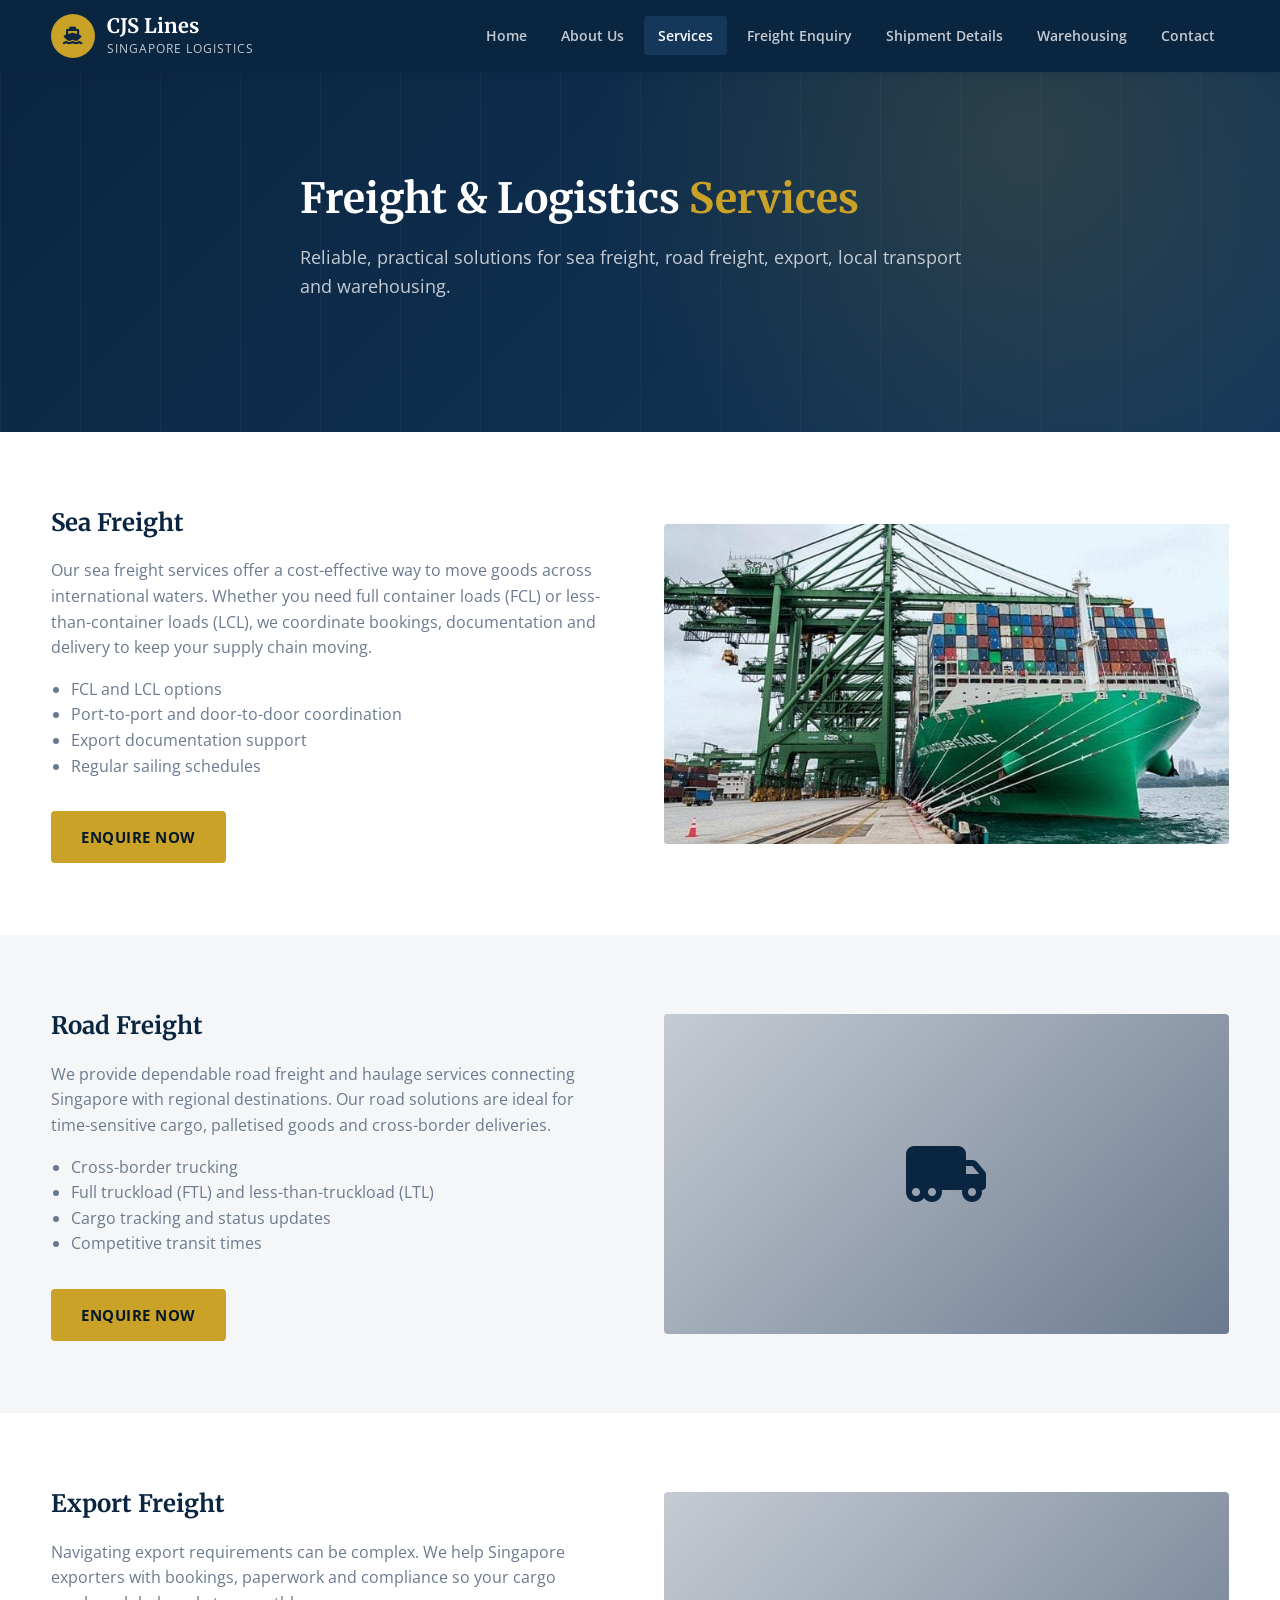
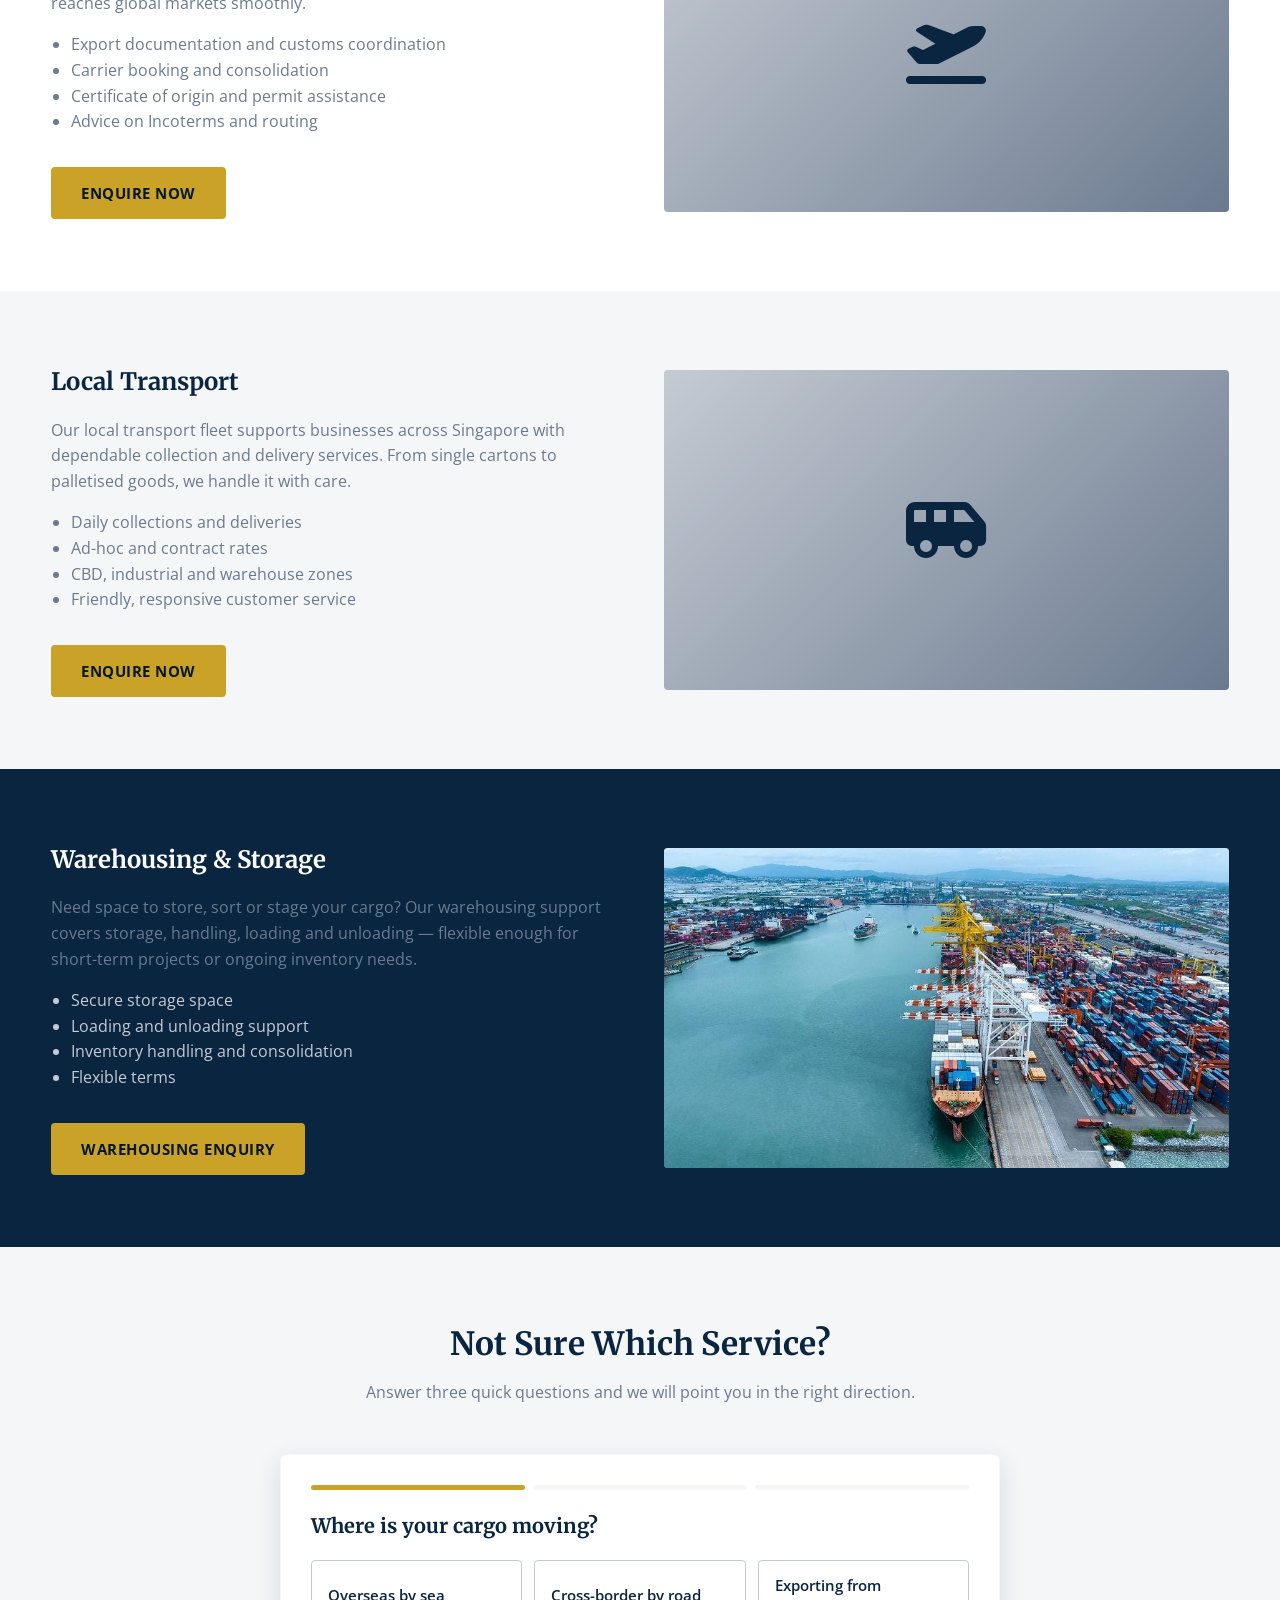
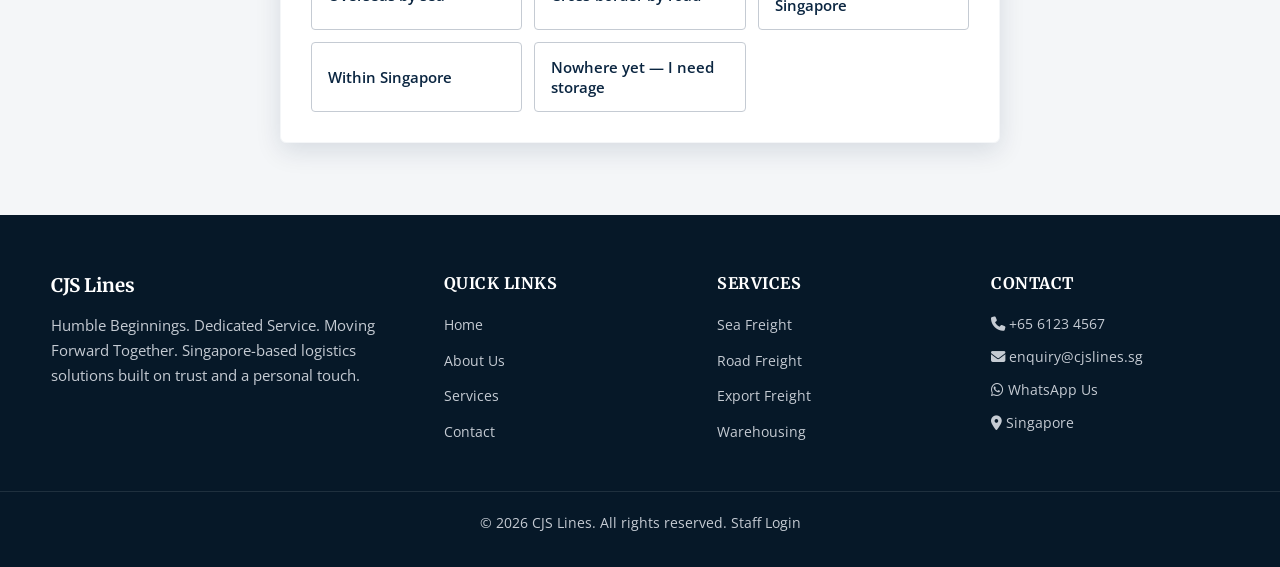
==== services.html @ 013a4bb3 "Initial commit: CJS Lines classic navy transport website" ====
<!DOCTYPE html>
<html lang="en">
<head>
  <meta charset="UTF-8" />
  <meta name="viewport" content="width=device-width, initial-scale=1.0" />
  <title>Freight Services — CJS Lines | Singapore Logistics</title>
  <meta name="description" content="CJS Lines offers sea freight, road freight, export freight, local transport and warehousing services from Singapore." />
  <link rel="preconnect" href="https://fonts.googleapis.com" />
  <link rel="preconnect" href="https://fonts.gstatic.com" crossorigin />
  <link href="https://fonts.googleapis.com/css2?family=Merriweather:wght@400;700&family=Open+Sans:wght@400;600;700&display=swap" rel="stylesheet" />
  <link rel="stylesheet" href="https://cdnjs.cloudflare.com/ajax/libs/font-awesome/6.5.1/css/all.min.css" />
  <link rel="stylesheet" href="css/style.css" />
</head>
<body>
  <header class="site-header">
    <div class="container header-inner">
      <div class="logo">
        <a href="index.html" aria-label="CJS Lines home">
          <div class="logo-icon"><i class="fa-solid fa-ship"></i></div>
          <div class="logo-text">
            <strong>CJS Lines</strong>
            <span>Singapore Logistics</span>
          </div>
        </a>
      </div>
      <button class="menu-toggle" aria-label="Toggle menu" aria-expanded="false">
        <i class="fa-solid fa-bars"></i>
      </button>
      <nav class="main-nav">
        <ul>
          <li><a href="index.html">Home</a></li>
          <li><a href="about.html">About Us</a></li>
          <li><a href="services.html" class="active">Services</a></li>
          <li><a href="freight-enquiry.html">Freight Enquiry</a></li>
          <li><a href="shipping-schedule.html">Shipment Details</a></li>
          <li><a href="warehousing.html">Warehousing</a></li>
          <li><a href="contact.html">Contact</a></li>
        </ul>
      </nav>
    </div>
  </header>

  <main>
    <!-- Hero -->
    <section class="hero" style="min-height: 360px;">
      <div class="container hero-content">
        <h1>Freight &amp; Logistics <span>Services</span></h1>
        <p>Reliable, practical solutions for sea freight, road freight, export, local transport and warehousing.</p>
      </div>
    </section>

    <!-- Sea Freight -->
    <section class="section" id="sea-freight">
      <div class="container about-row">
        <div class="about-text">
          <h2>Sea Freight</h2>
          <p>Our sea freight services offer a cost-effective way to move goods across international waters. Whether you need full container loads (FCL) or less-than-container loads (LCL), we coordinate bookings, documentation and delivery to keep your supply chain moving.</p>
          <ul style="padding-left: 20px; color: var(--grey);">
            <li>FCL and LCL options</li>
            <li>Port-to-port and door-to-door coordination</li>
            <li>Export documentation support</li>
            <li>Regular sailing schedules</li>
          </ul>
          <a href="freight-enquiry.html" class="btn btn-primary mt-2">Enquire now</a>
        </div>
        <div class="about-image">
          <img src="ship%202.jpeg" alt="Container vessel berthed alongside gantry cranes" style="position: absolute; inset: 0; width: 100%; height: 100%; object-fit: cover;" />
        </div>
      </div>
    </section>

    <!-- Road Freight -->
    <section class="section section-grey" id="road-freight">
      <div class="container about-row">
        <div class="about-image" style="order: 2;">
          <i class="fa-solid fa-truck-moving" style="font-size: 4rem;"></i>
        </div>
        <div class="about-text" style="order: 1;">
          <h2>Road Freight</h2>
          <p>We provide dependable road freight and haulage services connecting Singapore with regional destinations. Our road solutions are ideal for time-sensitive cargo, palletised goods and cross-border deliveries.</p>
          <ul style="padding-left: 20px; color: var(--grey);">
            <li>Cross-border trucking</li>
            <li>Full truckload (FTL) and less-than-truckload (LTL)</li>
            <li>Cargo tracking and status updates</li>
            <li>Competitive transit times</li>
          </ul>
          <a href="freight-enquiry.html" class="btn btn-primary mt-2">Enquire now</a>
        </div>
      </div>
    </section>

    <!-- Export Freight -->
    <section class="section" id="export-freight">
      <div class="container about-row">
        <div class="about-text">
          <h2>Export Freight</h2>
          <p>Navigating export requirements can be complex. We help Singapore exporters with bookings, paperwork and compliance so your cargo reaches global markets smoothly.</p>
          <ul style="padding-left: 20px; color: var(--grey);">
            <li>Export documentation and customs coordination</li>
            <li>Carrier booking and consolidation</li>
            <li>Certificate of origin and permit assistance</li>
            <li>Advice on Incoterms and routing</li>
          </ul>
          <a href="freight-enquiry.html" class="btn btn-primary mt-2">Enquire now</a>
        </div>
        <div class="about-image">
          <i class="fa-solid fa-plane-departure" style="font-size: 4rem;"></i>
        </div>
      </div>
    </section>

    <!-- Local Transport -->
    <section class="section section-grey" id="local-transport">
      <div class="container about-row">
        <div class="about-image" style="order: 2;">
          <i class="fa-solid fa-van-shuttle" style="font-size: 4rem;"></i>
        </div>
        <div class="about-text" style="order: 1;">
          <h2>Local Transport</h2>
          <p>Our local transport fleet supports businesses across Singapore with dependable collection and delivery services. From single cartons to palletised goods, we handle it with care.</p>
          <ul style="padding-left: 20px; color: var(--grey);">
            <li>Daily collections and deliveries</li>
            <li>Ad-hoc and contract rates</li>
            <li>CBD, industrial and warehouse zones</li>
            <li>Friendly, responsive customer service</li>
          </ul>
          <a href="freight-enquiry.html" class="btn btn-primary mt-2">Enquire now</a>
        </div>
      </div>
    </section>

    <!-- Warehousing -->
    <section class="section section-navy" id="warehousing">
      <div class="container">
        <div class="about-row">
          <div class="about-text">
            <h2>Warehousing &amp; Storage</h2>
            <p>Need space to store, sort or stage your cargo? Our warehousing support covers storage, handling, loading and unloading — flexible enough for short-term projects or ongoing inventory needs.</p>
            <ul style="padding-left: 20px; color: var(--silver);">
              <li>Secure storage space</li>
              <li>Loading and unloading support</li>
              <li>Inventory handling and consolidation</li>
              <li>Flexible terms</li>
            </ul>
            <a href="warehousing.html" class="btn btn-primary mt-2">Warehousing enquiry</a>
          </div>
          <div class="about-image" style="position: relative;">
            <img src="ship%201.jpeg" alt="Aerial view of a container yard with stacked containers and cranes" style="position: absolute; inset: 0; width: 100%; height: 100%; object-fit: cover;" />
          </div>
        </div>
      </div>
    </section>
    <!-- Wizard -->
    <section class="section section-grey" id="wizard">
      <div class="container">
        <div class="section-title">
          <h2>Not Sure Which Service?</h2>
          <p>Answer three quick questions and we will point you in the right direction.</p>
        </div>
        <div class="wizard" id="service-wizard"></div>
      </div>
    </section>
  </main>

  <footer class="site-footer">
    <div class="container footer-grid">
      <div class="footer-brand">
        <h3>CJS Lines</h3>
        <p>Humble Beginnings. Dedicated Service. Moving Forward Together. Singapore-based logistics solutions built on trust and a personal touch.</p>
      </div>
      <div class="footer-links">
        <h4>Quick Links</h4>
        <ul>
          <li><a href="index.html">Home</a></li>
          <li><a href="about.html">About Us</a></li>
          <li><a href="services.html">Services</a></li>
          <li><a href="contact.html">Contact</a></li>
        </ul>
      </div>
      <div class="footer-links">
        <h4>Services</h4>
        <ul>
          <li><a href="services.html#sea-freight">Sea Freight</a></li>
          <li><a href="services.html#road-freight">Road Freight</a></li>
          <li><a href="services.html#export-freight">Export Freight</a></li>
          <li><a href="warehousing.html">Warehousing</a></li>
        </ul>
      </div>
      <div class="footer-contact">
        <h4>Contact</h4>
        <p><i class="fa-solid fa-phone"></i> <a href="tel:+6561234567">+65 6123 4567</a></p>
        <p><i class="fa-solid fa-envelope"></i> <a href="mailto:enquiry@cjslines.sg">enquiry@cjslines.sg</a></p>
        <p><i class="fa-brands fa-whatsapp"></i> <a href="https://wa.me/6561234567" target="_blank" rel="noopener">WhatsApp Us</a></p>
        <p><i class="fa-solid fa-location-dot"></i> Singapore</p>
      </div>
    </div>
    <div class="footer-bottom">
      <div class="container">
        <p>&copy; 2026 CJS Lines. All rights reserved. <a href="admin.html" style="color: var(--silver);">Staff Login</a></p>
      </div>
    </div>
  </footer>

  <script src="js/main.js"></script>
</body>
</html>
---- css/style.css ----
/* =========================================================
   CJS Lines — Design 1: Classic Corporate Navy
   Author: OpenCode Subagent
   Palette: deep navy (#0a2540), white, silver/grey, gold CTA
   ========================================================= */

/* ---------- Base / Reset ---------- */
:root {
  --navy: #0a2540;
  --navy-light: #14375a;
  --navy-dark: #061828;
  --white: #ffffff;
  --silver: #c5cbd3;
  --grey: #6b7a8f;
  --grey-light: #f4f6f8;
  --gold: #c9a227;
  --gold-hover: #b08d1f;
  --text: #1f2937;
  --shadow: rgba(10, 37, 64, 0.12);
  --radius: 4px;
}

* {
  box-sizing: border-box;
}

html {
  scroll-behavior: smooth;
}

body {
  margin: 0;
  font-family: "Open Sans", Arial, sans-serif;
  color: var(--text);
  line-height: 1.6;
  background-color: var(--white);
}

img {
  max-width: 100%;
  display: block;
}

a {
  color: var(--navy);
  text-decoration: none;
  transition: color 0.2s ease;
}

a:hover {
  color: var(--gold);
}

h1, h2, h3, h4 {
  font-family: "Merriweather", Georgia, serif;
  margin-top: 0;
  color: var(--navy);
}

p {
  margin-top: 0;
}

.container {
  width: 92%;
  max-width: 1200px;
  margin: 0 auto;
}

/* ---------- Buttons ---------- */
.btn {
  display: inline-block;
  padding: 12px 28px;
  border-radius: var(--radius);
  font-weight: 700;
  font-size: 0.95rem;
  text-transform: uppercase;
  letter-spacing: 0.5px;
  cursor: pointer;
  transition: all 0.25s ease;
  border: 2px solid transparent;
}

.btn-primary {
  background-color: var(--gold);
  color: var(--navy-dark);
  border-color: var(--gold);
}

.btn-primary:hover {
  background-color: var(--gold-hover);
  border-color: var(--gold-hover);
  color: var(--navy-dark);
}

.btn-secondary {
  background-color: transparent;
  color: var(--white);
  border-color: var(--white);
}

.btn-secondary:hover {
  background-color: var(--white);
  color: var(--navy);
}

.btn-navy {
  background-color: var(--navy);
  color: var(--white);
  border-color: var(--navy);
}

.btn-navy:hover {
  background-color: var(--navy-light);
  border-color: var(--navy-light);
  color: var(--white);
}

/* ---------- Header ---------- */
.site-header {
  background-color: var(--navy);
  color: var(--white);
  position: sticky;
  top: 0;
  z-index: 1000;
  box-shadow: 0 2px 8px var(--shadow);
}

.header-inner {
  display: flex;
  align-items: center;
  justify-content: space-between;
  padding: 14px 0;
}

.logo a {
  display: flex;
  align-items: center;
  gap: 12px;
  color: var(--white);
}

.logo-icon {
  width: 44px;
  height: 44px;
  background-color: var(--gold);
  border-radius: 50%;
  display: flex;
  align-items: center;
  justify-content: center;
  color: var(--navy);
  font-size: 1.1rem;
}

.logo-text {
  line-height: 1.2;
}

.logo-text strong {
  display: block;
  font-family: "Merriweather", Georgia, serif;
  font-size: 1.25rem;
}

.logo-text span {
  font-size: 0.75rem;
  text-transform: uppercase;
  letter-spacing: 1px;
  color: var(--silver);
}

.main-nav ul {
  list-style: none;
  margin: 0;
  padding: 0;
  display: flex;
  gap: 6px;
}

.main-nav a {
  color: var(--silver);
  padding: 10px 14px;
  font-size: 0.88rem;
  font-weight: 600;
  border-radius: var(--radius);
}

.main-nav a:hover,
.main-nav a.active {
  color: var(--white);
  background-color: var(--navy-light);
}

.menu-toggle {
  display: none;
  background: none;
  border: none;
  color: var(--white);
  font-size: 1.5rem;
  cursor: pointer;
  padding: 6px 10px;
}

/* ---------- Hero ---------- */
.hero {
  position: relative;
  min-height: 520px;
  display: flex;
  align-items: center;
  background: linear-gradient(135deg, var(--navy) 0%, var(--navy-light) 100%);
  overflow: hidden;
}

.hero::before {
  content: "";
  position: absolute;
  inset: 0;
  background:
    radial-gradient(circle at 80% 20%, rgba(201, 162, 39, 0.15) 0%, transparent 40%),
    repeating-linear-gradient(90deg, rgba(255,255,255,0.03) 0px, rgba(255,255,255,0.03) 1px, transparent 1px, transparent 80px);
  pointer-events: none;
}

.hero-content {
  position: relative;
  z-index: 2;
  max-width: 680px;
}

.hero h1 {
  color: var(--white);
  font-size: 2.6rem;
  margin-bottom: 18px;
  line-height: 1.25;
}

.hero h1 span {
  color: var(--gold);
}

.hero p {
  color: var(--silver);
  font-size: 1.15rem;
  margin-bottom: 32px;
}

.hero .btn {
  margin-right: 14px;
  margin-bottom: 10px;
}

.hero-image {
  position: absolute;
  right: 0;
  top: 0;
  width: 50%;
  height: 100%;
  opacity: 0.25;
  object-fit: cover;
  z-index: 1;
}

/* ---------- Section styling ---------- */
.section {
  padding: 72px 0;
}

.section-title {
  text-align: center;
  margin-bottom: 48px;
}

.section-title h2 {
  font-size: 2rem;
  margin-bottom: 10px;
}

.section-title p {
  color: var(--grey);
  max-width: 640px;
  margin: 0 auto;
}

.section-navy {
  background-color: var(--navy);
  color: var(--silver);
}

.section-navy h2,
.section-navy h3 {
  color: var(--white);
}

.section-grey {
  background-color: var(--grey-light);
}

/* ---------- Services grid ---------- */
.services-grid {
  display: grid;
  grid-template-columns: repeat(auto-fit, minmax(260px, 1fr));
  gap: 24px;
}

/* Home services section — 2 columns × 3 rows (6 cards) */
#services .services-grid {
  grid-template-columns: repeat(2, 1fr);
}
#services .service-card-cta {
  background: var(--navy);
  border-top-color: var(--gold);
  color: var(--white);
}
#services .service-card-cta p {
  color: var(--silver);
}
#services .service-card-cta a {
  color: var(--gold);
}
@media (max-width: 480px) {
  #services .services-grid {
    grid-template-columns: 1fr;
  }
}

.service-card {
  background: var(--white);
  border: 1px solid #dde2e7;
  border-top: 4px solid var(--navy);
  border-radius: var(--radius);
  padding: 30px 24px;
  box-shadow: 0 4px 12px var(--shadow);
  transition: transform 0.25s ease, box-shadow 0.25s ease;
}

.service-card:hover {
  transform: translateY(-6px);
  box-shadow: 0 12px 28px var(--shadow);
}

.service-card .icon {
  width: 54px;
  height: 54px;
  background-color: var(--navy);
  color: var(--gold);
  display: flex;
  align-items: center;
  justify-content: center;
  font-size: 1.4rem;
  border-radius: var(--radius);
  margin-bottom: 18px;
}

.service-card h3 {
  font-size: 1.15rem;
  margin-bottom: 10px;
}

.service-card p {
  font-size: 0.95rem;
  color: var(--grey);
  margin-bottom: 18px;
}

.service-card a {
  font-weight: 700;
  font-size: 0.88rem;
  text-transform: uppercase;
  letter-spacing: 0.5px;
}

/* ---------- About teaser ---------- */
.about-row {
  display: grid;
  grid-template-columns: 1fr 1fr;
  gap: 48px;
  align-items: center;
}

.about-image {
  position: relative;
  background: linear-gradient(135deg, var(--silver) 0%, var(--grey) 100%);
  min-height: 320px;
  border-radius: var(--radius);
  display: flex;
  align-items: center;
  justify-content: center;
  color: var(--navy);
  font-size: 3rem;
  overflow: hidden;
}

.about-text h2 {
  margin-bottom: 16px;
}

.about-text p {
  margin-bottom: 16px;
  color: var(--grey);
}

/* ---------- Values / Stats ---------- */
.values-grid {
  display: grid;
  grid-template-columns: repeat(auto-fit, minmax(220px, 1fr));
  gap: 24px;
}

.value-card {
  background-color: var(--navy-light);
  border: 1px solid rgba(255,255,255,0.1);
  border-radius: var(--radius);
  padding: 28px 22px;
  text-align: center;
}

.value-card i {
  font-size: 2rem;
  color: var(--gold);
  margin-bottom: 14px;
}

.value-card h4 {
  color: var(--white);
  margin-bottom: 8px;
}

.value-card p {
  font-size: 0.9rem;
  color: var(--silver);
  margin: 0;
}

/* ---------- Team ---------- */
.team-grid {
  display: grid;
  grid-template-columns: repeat(auto-fit, minmax(200px, 1fr));
  gap: 24px;
}

.team-card {
  background: var(--white);
  border: 1px solid #dde2e7;
  border-radius: var(--radius);
  padding: 24px;
  text-align: center;
  box-shadow: 0 4px 12px var(--shadow);
}

.team-avatar {
  width: 96px;
  height: 96px;
  background: linear-gradient(135deg, var(--navy) 0%, var(--navy-light) 100%);
  color: var(--gold);
  border-radius: 50%;
  display: flex;
  align-items: center;
  justify-content: center;
  font-size: 2.2rem;
  margin: 0 auto 16px;
}

.team-card h4 {
  margin-bottom: 4px;
}

.team-card span {
  color: var(--gold);
  font-weight: 700;
  font-size: 0.85rem;
  text-transform: uppercase;
}

/* ---------- Forms ---------- */
.form-intro {
  max-width: 720px;
  margin: 0 auto 36px;
  text-align: center;
}

.form-card {
  background: var(--white);
  border: 1px solid #dde2e7;
  border-radius: var(--radius);
  padding: 36px;
  box-shadow: 0 6px 20px var(--shadow);
  max-width: 860px;
  margin: 0 auto;
}

.form-row {
  display: grid;
  grid-template-columns: 1fr 1fr;
  gap: 20px;
}

.form-group {
  margin-bottom: 22px;
}

.form-group.full {
  grid-column: 1 / -1;
}

.form-group label {
  display: block;
  font-weight: 700;
  font-size: 0.88rem;
  margin-bottom: 6px;
  color: var(--navy);
}

.form-group input,
.form-group select,
.form-group textarea {
  width: 100%;
  padding: 12px 14px;
  border: 1px solid #c5cbd3;
  border-radius: var(--radius);
  font-family: inherit;
  font-size: 0.95rem;
  color: var(--text);
  background-color: var(--white);
  transition: border-color 0.2s ease, box-shadow 0.2s ease;
}

.form-group input:focus,
.form-group select:focus,
.form-group textarea:focus {
  outline: none;
  border-color: var(--navy);
  box-shadow: 0 0 0 3px rgba(10, 37, 64, 0.1);
}

.form-group textarea {
  resize: vertical;
  min-height: 120px;
}

.form-note {
  font-size: 0.85rem;
  color: var(--grey);
  margin-top: 18px;
}

.success-message {
  display: none;
  background-color: #e6f4ea;
  color: #1e7e34;
  border: 1px solid #b7dfb9;
  border-radius: var(--radius);
  padding: 18px;
  margin-top: 24px;
  text-align: center;
  font-weight: 700;
}

.error-message {
  display: none;
  background-color: #fdecea;
  color: #b71c1c;
  border: 1px solid #f5c6cb;
  border-radius: var(--radius);
  padding: 14px;
  margin-bottom: 20px;
}

/* ---------- Shipping schedule ---------- */
.schedule-board {
  background: var(--white);
  border: 1px solid #dde2e7;
  border-radius: var(--radius);
  box-shadow: 0 6px 20px var(--shadow);
  overflow: hidden;
}

.schedule-toolbar {
  display: flex;
  flex-wrap: wrap;
  gap: 14px;
  align-items: center;
  justify-content: space-between;
  padding: 18px 24px;
  background-color: var(--navy);
  color: var(--white);
}

.schedule-toolbar label {
  font-weight: 700;
  font-size: 0.9rem;
}

.schedule-toolbar select {
  padding: 8px 12px;
  border-radius: var(--radius);
  border: none;
  font-family: inherit;
  font-size: 0.9rem;
}

.schedule-table {
  width: 100%;
  border-collapse: collapse;
  font-size: 0.92rem;
}

.schedule-table th,
.schedule-table td {
  padding: 14px 18px;
  text-align: left;
  border-bottom: 1px solid #e8ebee;
}

.schedule-table thead {
  background-color: var(--grey-light);
}

.schedule-table th {
  color: var(--navy);
  font-weight: 700;
  text-transform: uppercase;
  font-size: 0.82rem;
  letter-spacing: 0.5px;
}

.schedule-table tbody tr:hover {
  background-color: #f9fafb;
}

.status {
  display: inline-block;
  padding: 5px 12px;
  border-radius: 20px;
  font-size: 0.78rem;
  font-weight: 700;
  text-transform: uppercase;
}

.status-booking {
  background-color: #e6f4ea;
  color: #1e7e34;
}

.status-closing {
  background-color: #fff4e5;
  color: #b35900;
}

.status-departed {
  background-color: #e3f2fd;
  color: #0d47a1;
}

.status-delayed {
  background-color: #fdecea;
  color: #b71c1c;
}

/* ---------- Contact ---------- */
.contact-grid {
  display: grid;
  grid-template-columns: 1fr 1.2fr;
  gap: 36px;
  align-items: start;
}

.contact-info {
  display: grid;
  gap: 20px;
}

.contact-item {
  background: var(--white);
  border: 1px solid #dde2e7;
  border-radius: var(--radius);
  padding: 22px;
  box-shadow: 0 4px 12px var(--shadow);
  display: flex;
  align-items: flex-start;
  gap: 16px;
}

.contact-item i {
  font-size: 1.4rem;
  color: var(--gold);
  margin-top: 4px;
}

.contact-item h4 {
  margin-bottom: 4px;
  font-size: 1rem;
}

.contact-item p {
  margin: 0;
  color: var(--grey);
  font-size: 0.92rem;
}

.contact-item a {
  font-weight: 700;
}

.map-placeholder {
  background: linear-gradient(135deg, var(--silver) 0%, var(--grey-light) 100%);
  min-height: 220px;
  border-radius: var(--radius);
  display: flex;
  align-items: center;
  justify-content: center;
  color: var(--navy);
  font-weight: 700;
  margin-top: 20px;
}

/* ---------- Admin ---------- */
.admin-login {
  min-height: calc(100vh - 300px);
  display: flex;
  align-items: center;
  justify-content: center;
  background: linear-gradient(135deg, var(--navy) 0%, var(--navy-dark) 100%);
  padding: 48px 0;
}

.admin-card {
  background: var(--white);
  border-radius: var(--radius);
  box-shadow: 0 12px 40px rgba(0,0,0,0.25);
  width: 100%;
  max-width: 440px;
  padding: 42px 36px;
}

.admin-card .logo-icon {
  margin: 0 auto 18px;
}

.admin-card h2 {
  text-align: center;
  margin-bottom: 6px;
}

.admin-card > p {
  text-align: center;
  color: var(--grey);
  margin-bottom: 28px;
}

.admin-dashboard {
  display: none;
}

.dashboard-cards {
  display: grid;
  grid-template-columns: repeat(auto-fit, minmax(220px, 1fr));
  gap: 20px;
  margin-bottom: 32px;
}

.dashboard-card {
  background: var(--white);
  border: 1px solid #dde2e7;
  border-radius: var(--radius);
  padding: 24px;
  box-shadow: 0 4px 12px var(--shadow);
}

.dashboard-card h3 {
  font-size: 0.9rem;
  text-transform: uppercase;
  letter-spacing: 0.5px;
  color: var(--grey);
  margin-bottom: 8px;
}

.dashboard-card .number {
  font-size: 2rem;
  font-weight: 800;
  color: var(--navy);
}

/* ---------- Footer ---------- */
.site-footer {
  background-color: var(--navy-dark);
  color: var(--silver);
  padding: 56px 0 0;
}

.footer-grid {
  display: grid;
  grid-template-columns: 1.5fr repeat(3, 1fr);
  gap: 36px;
  margin-bottom: 36px;
}

.footer-brand h3 {
  color: var(--white);
  margin-bottom: 12px;
}

.footer-brand p {
  font-size: 0.92rem;
  line-height: 1.7;
}

.footer-links h4,
.footer-contact h4 {
  color: var(--white);
  font-size: 1rem;
  margin-bottom: 16px;
  text-transform: uppercase;
  letter-spacing: 0.5px;
}

.footer-links ul {
  list-style: none;
  margin: 0;
  padding: 0;
}

.footer-links li {
  margin-bottom: 10px;
}

.footer-links a,
.footer-contact a {
  color: var(--silver);
  font-size: 0.9rem;
}

.footer-links a:hover,
.footer-contact a:hover {
  color: var(--gold);
}

.footer-contact p {
  font-size: 0.9rem;
  margin-bottom: 10px;
}

.footer-bottom {
  border-top: 1px solid rgba(255,255,255,0.1);
  padding: 20px 0;
  text-align: center;
  font-size: 0.85rem;
}

/* ---------- Utility ---------- */
.text-center {
  text-align: center;
}

.mt-1 { margin-top: 8px; }
.mt-2 { margin-top: 16px; }
.mt-3 { margin-top: 24px; }
.mb-0 { margin-bottom: 0; }

/* ---------- Responsive ---------- */
@media (max-width: 992px) {
  .footer-grid {
    grid-template-columns: 1fr 1fr;
  }

  .about-row,
  .contact-grid {
    grid-template-columns: 1fr;
  }

  .hero h1 {
    font-size: 2.2rem;
  }
}

@media (max-width: 768px) {
  .menu-toggle {
    display: block;
  }

  .main-nav {
    position: absolute;
    top: 100%;
    left: 0;
    right: 0;
    background-color: var(--navy-light);
    max-height: 0;
    overflow: hidden;
    transition: max-height 0.35s ease;
  }

  .main-nav.open {
    max-height: 480px;
  }

  .main-nav ul {
    flex-direction: column;
    padding: 12px 0;
  }

  .main-nav a {
    display: block;
    padding: 14px 24px;
    border-radius: 0;
  }

  .hero {
    min-height: 460px;
    text-align: center;
  }

  .hero-image {
    width: 100%;
    opacity: 0.15;
  }

  .hero-content {
    margin: 0 auto;
  }

  .section {
    padding: 56px 0;
  }

  .form-row {
    grid-template-columns: 1fr;
  }

  .schedule-toolbar {
    flex-direction: column;
    align-items: stretch;
  }

  .schedule-table {
    display: block;
    overflow-x: auto;
    white-space: nowrap;
  }

  .footer-grid {
    grid-template-columns: 1fr;
    gap: 28px;
  }
}

@media (max-width: 480px) {
  .hero h1 {
    font-size: 1.75rem;
  }

  .section-title h2 {
    font-size: 1.6rem;
  }

  .form-card,
  .admin-card {
    padding: 26px 20px;
  }
}

/* =========================================================
   Interactive layer (v2) — toasts, modals, estimator,
   wizard, counters, admin tools, motion.
   ========================================================= */

/* Sticky header shadow */
.site-header {
  transition: box-shadow 0.25s ease;
}
.site-header.scrolled {
  box-shadow: 0 4px 18px var(--shadow);
}

/* Scroll reveal */
.reveal {
  opacity: 0;
  transform: translateY(20px);
  transition: opacity 0.6s ease, transform 0.6s ease;
}
.reveal.revealed {
  opacity: 1;
  transform: none;
}
@media (prefers-reduced-motion: reduce) {
  .reveal {
    opacity: 1;
    transform: none;
    transition: none;
  }
}

/* Back to top */
.back-to-top {
  position: fixed;
  right: 22px;
  bottom: 22px;
  width: 46px;
  height: 46px;
  border-radius: 50%;
  border: none;
  background: var(--navy);
  color: var(--white);
  font-size: 1rem;
  cursor: pointer;
  opacity: 0;
  visibility: hidden;
  transform: translateY(12px);
  transition: all 0.3s ease;
  box-shadow: 0 6px 18px var(--shadow);
  z-index: 900;
}
.back-to-top.show {
  opacity: 1;
  visibility: visible;
  transform: none;
}
.back-to-top:hover {
  background: var(--gold);
  color: var(--navy-dark);
}

/* Toasts */
.toast-wrap {
  position: fixed;
  top: 18px;
  right: 18px;
  display: flex;
  flex-direction: column;
  gap: 10px;
  z-index: 1200;
  max-width: min(360px, calc(100vw - 36px));
}
.toast {
  display: flex;
  align-items: flex-start;
  gap: 10px;
  background: var(--navy);
  color: var(--white);
  padding: 12px 16px;
  border-radius: var(--radius);
  border-left: 4px solid var(--gold);
  box-shadow: 0 8px 24px rgba(6, 24, 40, 0.35);
  font-size: 0.9rem;
  opacity: 0;
  transform: translateX(24px);
  transition: all 0.3s ease;
}
.toast.show {
  opacity: 1;
  transform: none;
}
.toast.err {
  border-left-color: #b71c1c;
}
.toast i {
  color: var(--gold);
  margin-top: 2px;
}
.toast.err i {
  color: #ef9a9a;
}

/* Char counters */
.char-count {
  display: block;
  text-align: right;
  font-size: 0.75rem;
  color: var(--grey);
  margin-top: 4px;
}

/* Estimator panels */
.estimator {
  background: var(--grey-light);
  border: 1px dashed var(--silver);
  border-radius: var(--radius);
  padding: 18px 20px;
  margin: 0 0 22px;
  display: none;
}
.estimator.active {
  display: block;
  animation: fadeIn 0.35s ease;
}
.estimator.always {
  display: block;
}
.estimator h4 {
  margin: 0 0 12px;
  color: var(--navy);
  font-size: 0.95rem;
  text-transform: uppercase;
  letter-spacing: 0.06em;
}
.estimator dl {
  display: grid;
  grid-template-columns: auto 1fr;
  gap: 6px 18px;
  margin: 0;
  font-size: 0.92rem;
}
.estimator dt {
  color: var(--grey);
}
.estimator dd {
  margin: 0;
  font-weight: 600;
  color: var(--navy);
}
.est-note {
  margin: 12px 0 0;
  font-size: 0.78rem;
  color: var(--grey);
  font-style: italic;
}
@keyframes fadeIn {
  from { opacity: 0; transform: translateY(6px); }
  to { opacity: 1; transform: none; }
}

/* Range sliders (warehouse estimator) */
.estimator input[type="range"] {
  width: 100%;
  accent-color: var(--gold);
  cursor: pointer;
}
.est-out {
  margin: 14px 0 0;
  padding: 10px 14px;
  background: var(--white);
  border-left: 4px solid var(--gold);
  border-radius: var(--radius);
  font-size: 0.95rem;
  color: var(--text);
}

/* Schedule toolbar extras */
.schedule-controls {
  display: flex;
  gap: 10px;
  flex-wrap: wrap;
  align-items: center;
  margin-left: auto;
}
.schedule-controls input[type="search"],
.schedule-controls select {
  padding: 8px 12px;
  border: 1px solid var(--silver);
  border-radius: var(--radius);
  font-family: inherit;
  font-size: 0.88rem;
  background: var(--white);
  color: var(--text);
}
.schedule-controls input[type="search"]:focus,
.schedule-controls select:focus {
  outline: 2px solid var(--gold);
  outline-offset: 1px;
}
.btn-small {
  padding: 8px 14px;
  font-size: 0.82rem;
}
.schedule-updated {
  margin: 0;
  padding: 10px 18px;
  font-size: 0.78rem;
  color: var(--grey);
  border-top: 1px solid var(--grey-light);
}
.schedule-row {
  cursor: pointer;
}
.schedule-row:hover td,
.schedule-row:focus td {
  background: var(--grey-light);
}

/* Modal */
body.modal-open {
  overflow: hidden;
}
.cjs-modal {
  position: fixed;
  inset: 0;
  z-index: 1100;
  display: flex;
  align-items: center;
  justify-content: center;
  padding: 20px;
}
.cjs-modal-backdrop {
  position: absolute;
  inset: 0;
  background: rgba(6, 24, 40, 0.6);
  animation: fadeIn 0.25s ease;
}
.cjs-modal-card {
  position: relative;
  background: var(--white);
  border-radius: 6px;
  width: min(620px, 100%);
  max-height: 86vh;
  display: flex;
  flex-direction: column;
  box-shadow: 0 24px 60px rgba(6, 24, 40, 0.4);
  animation: modalIn 0.28s ease;
}
@keyframes modalIn {
  from { opacity: 0; transform: translateY(16px) scale(0.98); }
  to { opacity: 1; transform: none; }
}
.cjs-modal-head {
  display: flex;
  align-items: center;
  justify-content: space-between;
  gap: 16px;
  padding: 16px 22px;
  border-bottom: 1px solid var(--grey-light);
  background: var(--navy);
  color: var(--white);
  border-radius: 6px 6px 0 0;
}
.cjs-modal-head h3 {
  margin: 0;
  font-size: 1.05rem;
}
.cjs-modal-x {
  background: none;
  border: none;
  color: var(--white);
  font-size: 1.5rem;
  line-height: 1;
  cursor: pointer;
  padding: 2px 6px;
}
.cjs-modal-x:hover {
  color: var(--gold);
}
.cjs-modal-body {
  padding: 22px;
  overflow-y: auto;
}
.cjs-modal-actions {
  display: flex;
  justify-content: flex-end;
  gap: 10px;
  padding: 14px 22px;
  border-top: 1px solid var(--grey-light);
}
.modal-table {
  width: 100%;
  border-collapse: collapse;
  font-size: 0.92rem;
}
.modal-table th,
.modal-table td {
  text-align: left;
  padding: 8px 10px;
  border-bottom: 1px solid var(--grey-light);
  vertical-align: top;
}
.modal-table th {
  color: var(--grey);
  font-weight: 600;
  width: 38%;
  text-transform: capitalize;
}
.modal-form {
  display: grid;
  grid-template-columns: 1fr 1fr;
  gap: 12px;
}
.modal-form label {
  display: flex;
  flex-direction: column;
  gap: 6px;
  font-size: 0.82rem;
  color: var(--grey);
  font-weight: 600;
}
.modal-form input,
.modal-form select {
  padding: 9px 10px;
  border: 1px solid var(--silver);
  border-radius: var(--radius);
  font-family: inherit;
  font-size: 0.9rem;
}
@media (max-width: 560px) {
  .modal-form { grid-template-columns: 1fr; }
}

/* Wizard */
.wizard {
  background: var(--white);
  border: 1px solid var(--grey-light);
  border-radius: 6px;
  padding: 30px;
  box-shadow: 0 8px 26px var(--shadow);
  max-width: 720px;
  margin: 0 auto;
}
.wizard-progress {
  display: flex;
  gap: 8px;
  margin-bottom: 20px;
}
.wizard-progress span {
  height: 5px;
  flex: 1;
  border-radius: 3px;
  background: var(--grey-light);
  transition: background 0.3s ease;
}
.wizard-progress span.on {
  background: var(--gold);
}
.wizard h3 {
  margin: 0 0 18px;
  color: var(--navy);
  font-size: 1.25rem;
}
.wizard-opts {
  display: grid;
  grid-template-columns: repeat(auto-fit, minmax(180px, 1fr));
  gap: 12px;
}
.wizard-opt {
  padding: 14px 16px;
  border: 1.5px solid var(--silver);
  background: var(--white);
  border-radius: var(--radius);
  font-family: inherit;
  font-size: 0.95rem;
  font-weight: 600;
  color: var(--navy);
  cursor: pointer;
  transition: all 0.2s ease;
  text-align: left;
}
.wizard-opt:hover {
  border-color: var(--gold);
  background: #fdf9ec;
  transform: translateY(-2px);
}
.wizard-back {
  margin-top: 18px;
  background: none;
  border: none;
  color: var(--grey);
  font-family: inherit;
  font-size: 0.88rem;
  cursor: pointer;
}
.wizard-back:hover {
  color: var(--navy);
}
.wizard-result {
  text-align: center;
  padding: 10px 0 4px;
}
.wizard-result i {
  font-size: 2.2rem;
  color: var(--gold);
  margin-bottom: 12px;
}
.wizard-result h3 {
  margin-bottom: 10px;
}
.wizard-result p {
  color: var(--grey);
  max-width: 46ch;
  margin: 0 auto 20px;
}
.wizard-result .btn {
  margin: 4px;
}

/* Home counters */
.counters-strip {
  background: var(--navy);
  padding: 34px 0;
}
#home-counters {
  display: grid;
  grid-template-columns: repeat(4, 1fr);
  gap: 20px;
  text-align: center;
}
#home-counters .num {
  font-family: "Merriweather", serif;
  font-size: 2.4rem;
  font-weight: 700;
  color: var(--gold);
  line-height: 1.1;
}
#home-counters .lbl {
  color: var(--silver);
  font-size: 0.85rem;
  margin-top: 6px;
}
@media (max-width: 720px) {
  #home-counters { grid-template-columns: repeat(2, 1fr); }
}

/* Admin tools */
.admin-tabs {
  display: flex;
  gap: 8px;
  flex-wrap: wrap;
  margin: 26px 0 18px;
  border-bottom: 2px solid var(--grey-light);
  padding-bottom: 0;
}
.admin-tab {
  padding: 11px 18px;
  border: none;
  background: none;
  font-family: inherit;
  font-size: 0.92rem;
  font-weight: 600;
  color: var(--grey);
  cursor: pointer;
  border-bottom: 3px solid transparent;
  margin-bottom: -2px;
  transition: color 0.2s ease;
}
.admin-tab:hover {
  color: var(--navy);
}
.admin-tab.on {
  color: var(--navy);
  border-bottom-color: var(--gold);
}
.icon-btn {
  background: none;
  border: 1px solid var(--silver);
  border-radius: var(--radius);
  width: 32px;
  height: 32px;
  cursor: pointer;
  color: var(--navy);
  transition: all 0.2s ease;
}
.icon-btn:hover {
  background: var(--navy);
  color: var(--white);
  border-color: var(--navy);
}
.icon-btn.danger:hover {
  background: #b71c1c;
  border-color: #b71c1c;
}
.status-select,
.cell-input {
  padding: 6px 8px;
  border: 1px solid var(--silver);
  border-radius: var(--radius);
  font-family: inherit;
  font-size: 0.82rem;
  background: var(--white);
}
.cell-input {
  width: 132px;
}
.status-select:focus,
.cell-input:focus {
  outline: 2px solid var(--gold);
}

/* =========================================================
   Shipment details form (replaces schedule board)
   ========================================================= */
.shipment-layout {
  display: grid;
  grid-template-columns: minmax(0, 1.7fr) minmax(260px, 1fr);
  gap: 30px;
  align-items: start;
}
@media (max-width: 980px) {
  .shipment-layout { grid-template-columns: 1fr; }
}

.form-section-title {
  display: flex;
  align-items: center;
  gap: 12px;
  margin: 30px 0 18px;
  padding-bottom: 10px;
  border-bottom: 1px solid var(--grey-light);
  color: var(--navy);
  font-weight: 700;
  font-size: 0.95rem;
  text-transform: uppercase;
  letter-spacing: 0.05em;
}
.form-section-title:first-child { margin-top: 0; }
.form-section-title span {
  display: inline-flex;
  align-items: center;
  justify-content: center;
  width: 28px;
  height: 28px;
  flex: 0 0 28px;
  border-radius: 50%;
  background: var(--navy);
  color: var(--gold);
  font-size: 0.82rem;
}

.form-row-3 {
  display: grid;
  grid-template-columns: repeat(3, 1fr);
  gap: 16px;
}
@media (max-width: 620px) {
  .form-row-3 { grid-template-columns: 1fr; }
}

#ship-photos { display: none; }
.photo-drop {
  display: flex;
  flex-direction: column;
  align-items: center;
  justify-content: center;
  gap: 8px;
  padding: 26px 18px;
  border: 2px dashed var(--silver);
  border-radius: var(--radius);
  background: var(--grey-light);
  cursor: pointer;
  color: var(--navy);
  font-size: 0.92rem;
  font-weight: 600;
  text-align: center;
  transition: border-color 0.2s ease, background 0.2s ease;
}
.photo-drop:hover,
.photo-drop:focus-within {
  border-color: var(--gold);
  background: #fdf9ec;
}
.photo-drop i { font-size: 1.8rem; color: var(--gold); }
.photo-drop small { font-weight: 400; color: var(--grey); }
.photo-previews { display: flex; flex-wrap: wrap; gap: 12px; margin-top: 14px; }
.photo-chip {
  position: relative;
  width: 96px;
  border: 1px solid var(--silver);
  border-radius: var(--radius);
  overflow: hidden;
  background: var(--white);
  text-align: center;
}
.photo-chip img { display: block; width: 100%; height: 68px; object-fit: cover; }
.photo-chip > i { display: block; font-size: 1.6rem; margin: 18px 0; color: var(--grey); }
.photo-chip span {
  display: block;
  padding: 4px 6px;
  font-size: 0.62rem;
  white-space: nowrap;
  overflow: hidden;
  text-overflow: ellipsis;
}
.photo-chip button {
  position: absolute;
  top: 3px;
  right: 3px;
  width: 20px;
  height: 20px;
  border: none;
  border-radius: 50%;
  background: rgba(6, 24, 40, 0.8);
  color: var(--white);
  font-size: 0.7rem;
  line-height: 1;
  cursor: pointer;
}
.photo-chip button:hover { background: #b71c1c; }

.shipment-aside { display: flex; flex-direction: column; gap: 18px; }
.info-card {
  background: var(--white);
  border: 1px solid var(--grey-light);
  border-top: 4px solid var(--gold);
  border-radius: var(--radius);
  padding: 24px;
  box-shadow: 0 4px 12px var(--shadow);
}
.info-card h3 { color: var(--navy); font-family: "Merriweather", serif; font-size: 1.02rem; margin-bottom: 10px; }
.info-card h3 i { color: var(--gold); margin-right: 6px; }
.info-card p { color: var(--grey); font-size: 0.88rem; }
.info-card ul { list-style: none; margin-top: 14px; }
.info-card li { position: relative; padding-left: 20px; font-size: 0.86rem; margin-bottom: 9px; color: var(--text); }
.info-card li::before { content: "✓"; position: absolute; left: 0; color: var(--gold); font-weight: 700; }
.signature-card {
  background: var(--navy);
  color: var(--white);
  border-radius: var(--radius);
  padding: 24px;
  box-shadow: 0 6px 18px var(--shadow);
}
.signature-card h3 { color: var(--gold); font-family: "Merriweather", serif; font-size: 1.2rem; }
.signature-card .role { color: var(--silver); font-size: 0.82rem; margin-bottom: 16px; }
.signature-card p { font-size: 0.9rem; margin-bottom: 8px; }
.signature-card p i { color: var(--gold); margin-right: 6px; }
.signature-card a { color: var(--gold); text-decoration: none; }
.signature-card a:hover { text-decoration: underline; }
[hidden] { display: none !important; }
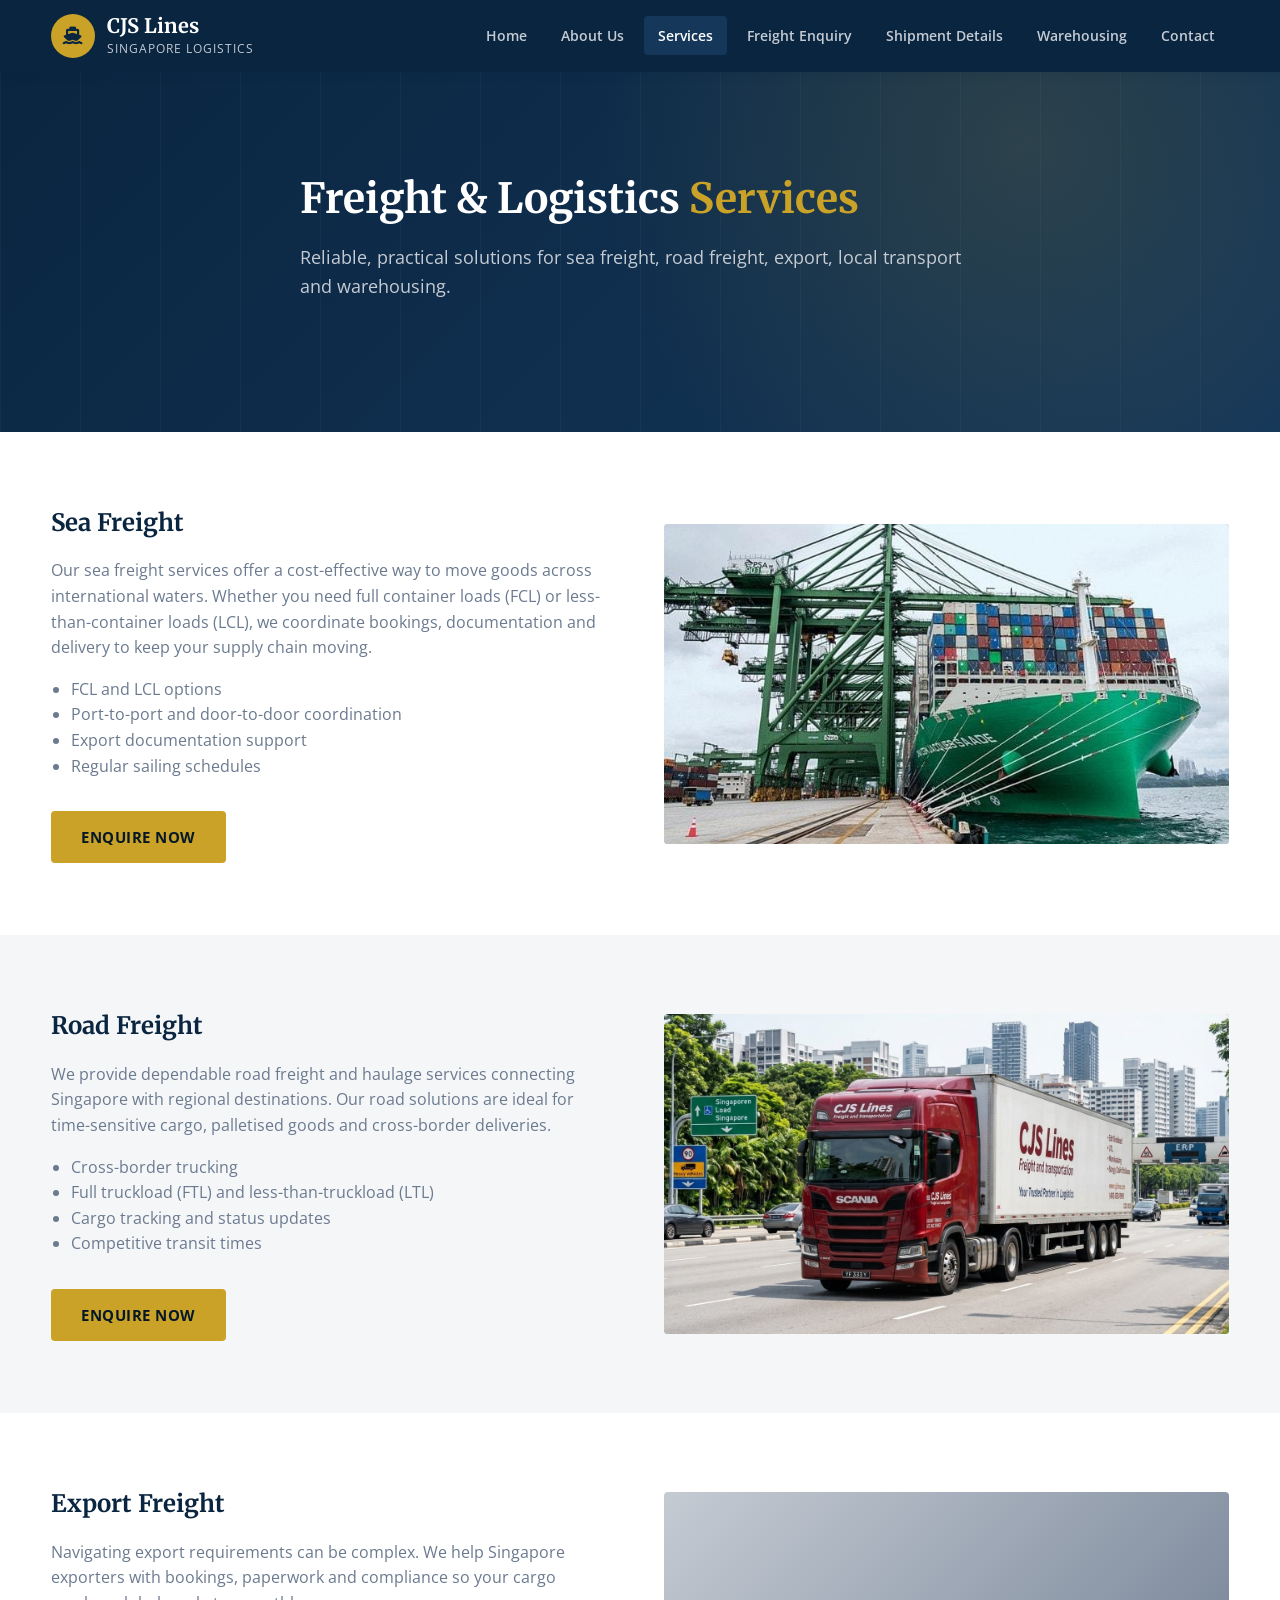
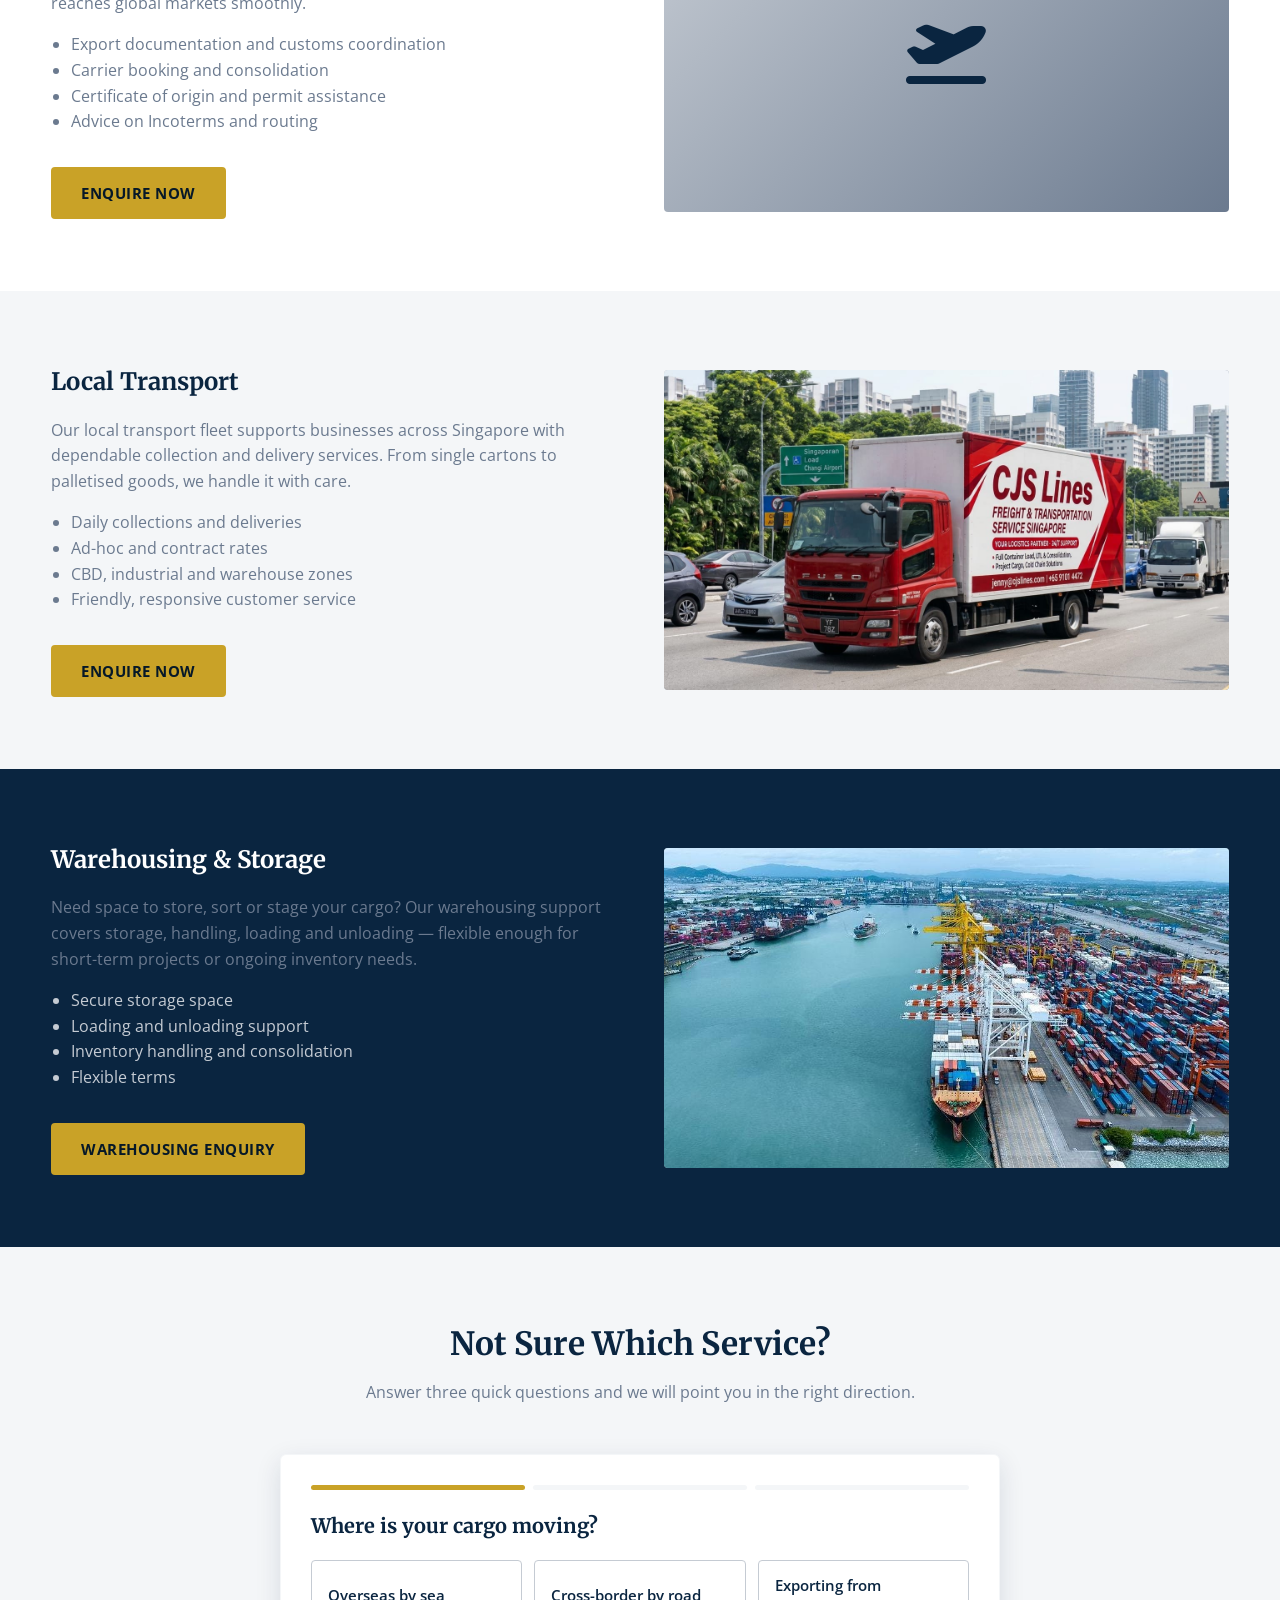
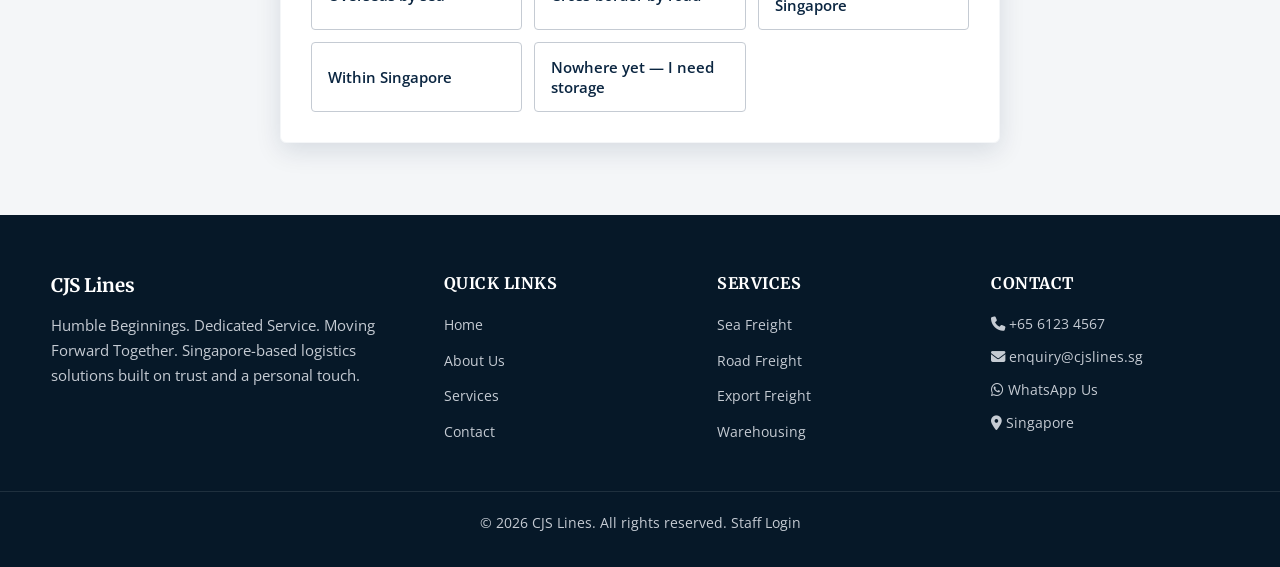
==== commit 5a7ec338: "Add truck and lorry photos to Services and Contact pages" ====
--- a/services.html
+++ b/services.html
@@ -72,8 +72,8 @@
     <!-- Road Freight -->
     <section class="section section-grey" id="road-freight">
       <div class="container about-row">
-        <div class="about-image" style="order: 2;">
-          <i class="fa-solid fa-truck-moving" style="font-size: 4rem;"></i>
+        <div class="about-image" style="order: 2; position: relative;">
+          <img src="truck.jpg" alt="CJS Lines truck on a Singapore road" style="position: absolute; inset: 0; width: 100%; height: 100%; object-fit: cover;" />
         </div>
         <div class="about-text" style="order: 1;">
           <h2>Road Freight</h2>
@@ -112,8 +112,8 @@
     <!-- Local Transport -->
     <section class="section section-grey" id="local-transport">
       <div class="container about-row">
-        <div class="about-image" style="order: 2;">
-          <i class="fa-solid fa-van-shuttle" style="font-size: 4rem;"></i>
+        <div class="about-image" style="order: 2; position: relative;">
+          <img src="lorry.jpg" alt="CJS Lines lorry with branded cargo box" style="position: absolute; inset: 0; width: 100%; height: 100%; object-fit: cover;" />
         </div>
         <div class="about-text" style="order: 1;">
           <h2>Local Transport</h2>
